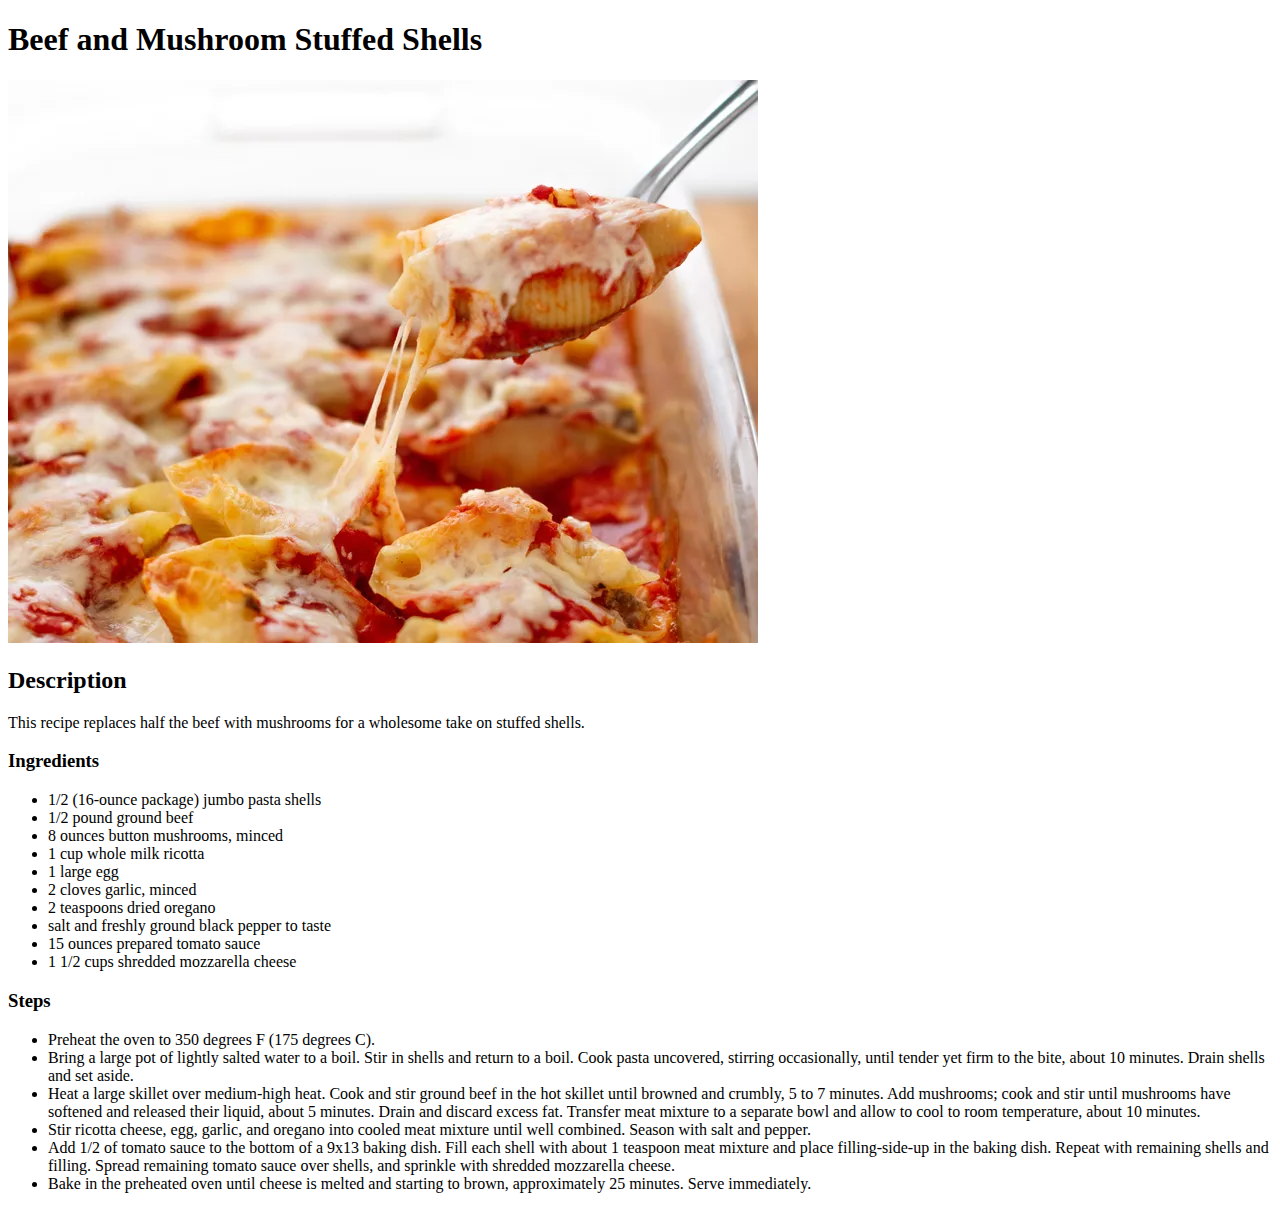
==== recipes/beef_and_mushrooms_stuffed_shells.html @ ef85c9f0 "Add new recipe beef_and_mushrooms_stuffed_shells.html including ingredients and steps" ====
<!DOCTYPE html>
<html lang="en">
<head>
    <meta charset="UTF-8">
    <title>Beef and Mushroom Stuffed Shells</title>
</head>
<body>
    <h1>Beef and Mushroom Stuffed Shells</h1>
    <img src="./beefandmushroomstuffedshells.jpg" alt ="Beef and Mushroom Stuffed Shells">
<h2>Description</h2>
<p>This recipe replaces half the beef with mushrooms for a wholesome take on stuffed shells.</p>
<h3>Ingredients</h3>
<ul>
    <li>1/2 (16-ounce package) jumbo pasta shells</li>
    <li>1/2 pound ground beef</li>
    <li>8 ounces button mushrooms, minced</li>
    <li>1 cup whole milk ricotta</li>
    <li>1 large egg</li>
    <li>2 cloves garlic, minced</li>
    <li>2 teaspoons dried oregano</li>
    <li>salt and freshly ground black pepper to taste</li>
    <li>15 ounces prepared tomato sauce</li>
    <li>1 1/2 cups shredded mozzarella cheese</li>
</ul>
<h3>Steps</h3>
<ul>
    <li>Preheat the oven to 350 degrees F (175 degrees C).</li>
    <li>Bring a large pot of lightly salted water to a boil. Stir in shells and return to a boil. Cook pasta uncovered, stirring occasionally, until tender yet firm to the bite, about 10 minutes. Drain shells and set aside.</li>
    <li>Heat a large skillet over medium-high heat. Cook and stir ground beef in the hot skillet until browned and crumbly, 5 to 7 minutes. Add mushrooms; cook and stir until mushrooms have softened and released their liquid, about 5 minutes. Drain and discard excess fat. Transfer meat mixture to a separate bowl and allow to cool to room temperature, about 10 minutes.</li>
    <li>Stir ricotta cheese, egg, garlic, and oregano into cooled meat mixture until well combined. Season with salt and pepper.</li>
    <li>Add 1/2 of tomato sauce to the bottom of a 9x13 baking dish. Fill each shell with about 1 teaspoon meat mixture and place filling-side-up in the baking dish. Repeat with remaining shells and filling. Spread remaining tomato sauce over shells, and sprinkle with shredded mozzarella cheese.</li>
    <li>Bake in the preheated oven until cheese is melted and starting to brown, approximately 25 minutes. Serve immediately.</li>
</ul>




</body>
</html>
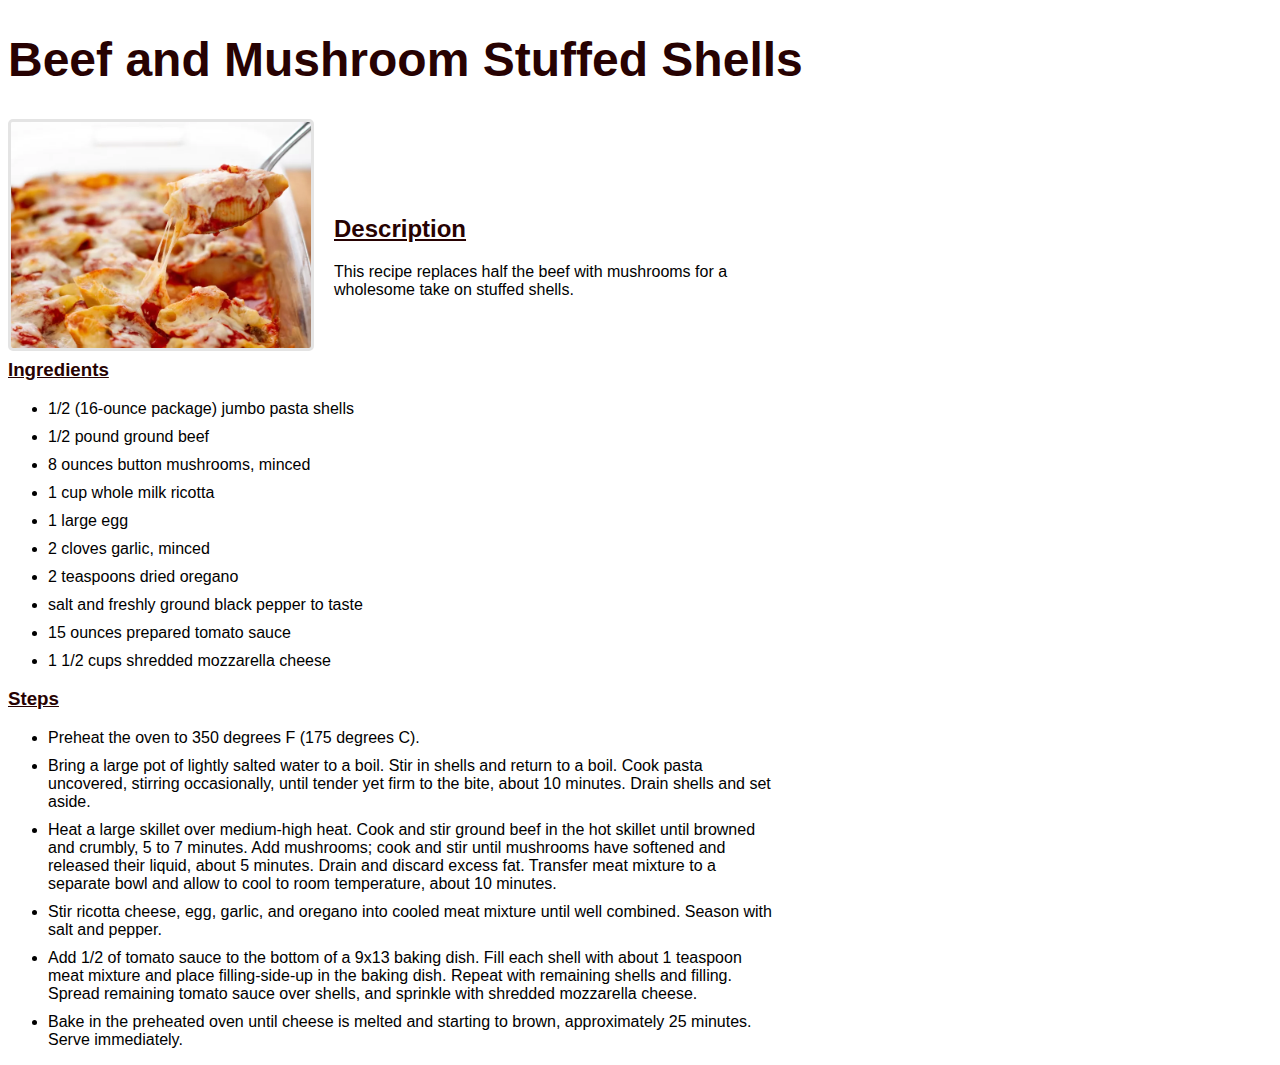
==== commit ba1d9ce7: "Add CSS files" ====
--- a/recipes/beef_and_mushrooms_stuffed_shells.html
+++ b/recipes/beef_and_mushrooms_stuffed_shells.html
@@ -3,12 +3,13 @@
 <head>
     <meta charset="UTF-8">
     <title>Beef and Mushroom Stuffed Shells</title>
+    <link rel = "stylesheet" href="style2.css"/>
 </head>
 <body>
     <h1>Beef and Mushroom Stuffed Shells</h1>
-    <img src="./beefandmushroomstuffedshells.jpg" alt ="Beef and Mushroom Stuffed Shells">
-<h2>Description</h2>
-<p>This recipe replaces half the beef with mushrooms for a wholesome take on stuffed shells.</p>
+    <img src="./images/beefandmushroomstuffedshells.jpg" alt ="Beef and Mushroom Stuffed Shells">
+<div class ="page"><h2>Description</h2></div>
+<div class = "description"><p>This recipe replaces half the beef with mushrooms for a wholesome take on stuffed shells.</p></div>
 <h3>Ingredients</h3>
 <ul>
     <li>1/2 (16-ounce package) jumbo pasta shells</li>
@@ -23,14 +24,14 @@
     <li>1 1/2 cups shredded mozzarella cheese</li>
 </ul>
 <h3>Steps</h3>
-<ul>
+<div class = "instructions"><ul>
     <li>Preheat the oven to 350 degrees F (175 degrees C).</li>
     <li>Bring a large pot of lightly salted water to a boil. Stir in shells and return to a boil. Cook pasta uncovered, stirring occasionally, until tender yet firm to the bite, about 10 minutes. Drain shells and set aside.</li>
     <li>Heat a large skillet over medium-high heat. Cook and stir ground beef in the hot skillet until browned and crumbly, 5 to 7 minutes. Add mushrooms; cook and stir until mushrooms have softened and released their liquid, about 5 minutes. Drain and discard excess fat. Transfer meat mixture to a separate bowl and allow to cool to room temperature, about 10 minutes.</li>
     <li>Stir ricotta cheese, egg, garlic, and oregano into cooled meat mixture until well combined. Season with salt and pepper.</li>
     <li>Add 1/2 of tomato sauce to the bottom of a 9x13 baking dish. Fill each shell with about 1 teaspoon meat mixture and place filling-side-up in the baking dish. Repeat with remaining shells and filling. Spread remaining tomato sauce over shells, and sprinkle with shredded mozzarella cheese.</li>
     <li>Bake in the preheated oven until cheese is melted and starting to brown, approximately 25 minutes. Serve immediately.</li>
-</ul>
+</ul></div>
 
 
 
--- a/recipes/style2.css
+++ b/recipes/style2.css
@@ -0,0 +1,49 @@
+h1{
+    font-size: 48px;
+    font-family: Verdana, Geneva, Tahoma, sans-serif;
+    color:rgb(39, 2, 2);
+}
+img{
+    width: 300px;
+    border:3px solid rgb(228, 228, 228);
+    border-radius: 5px;
+    float: left;
+    margin-right: 20px;   
+}
+.page{
+   text-decoration: underline;
+   color:rgb(39, 2, 2);
+   padding-top: 1px;  
+}
+h2{
+   color:rgb(39, 2, 2);
+   font-family: Verdana, Geneva, Tahoma, sans-serif;
+   margin-left: 320px;
+}
+.description{
+    color:rgb(0, 0, 0); 
+    font-family: Verdana, Geneva, Tahoma, sans-serif;
+   margin-left: 320px;
+   padding-right: 500px;
+   padding-bottom: 25px;
+}
+h2{
+    padding-top: 75px;
+}
+h3{
+color:rgb(39, 2, 2);
+font-family: Verdana, Geneva, Tahoma, sans-serif;
+text-decoration: underline;
+}
+h4{
+    font-family: Verdana, Geneva, Tahoma, sans-serif; 
+}
+li{
+    font-family: Verdana, Geneva, Tahoma, sans-serif;
+    margin-bottom: 10px; 
+}
+
+.instructions{
+    padding-right: 500px;
+   
+}